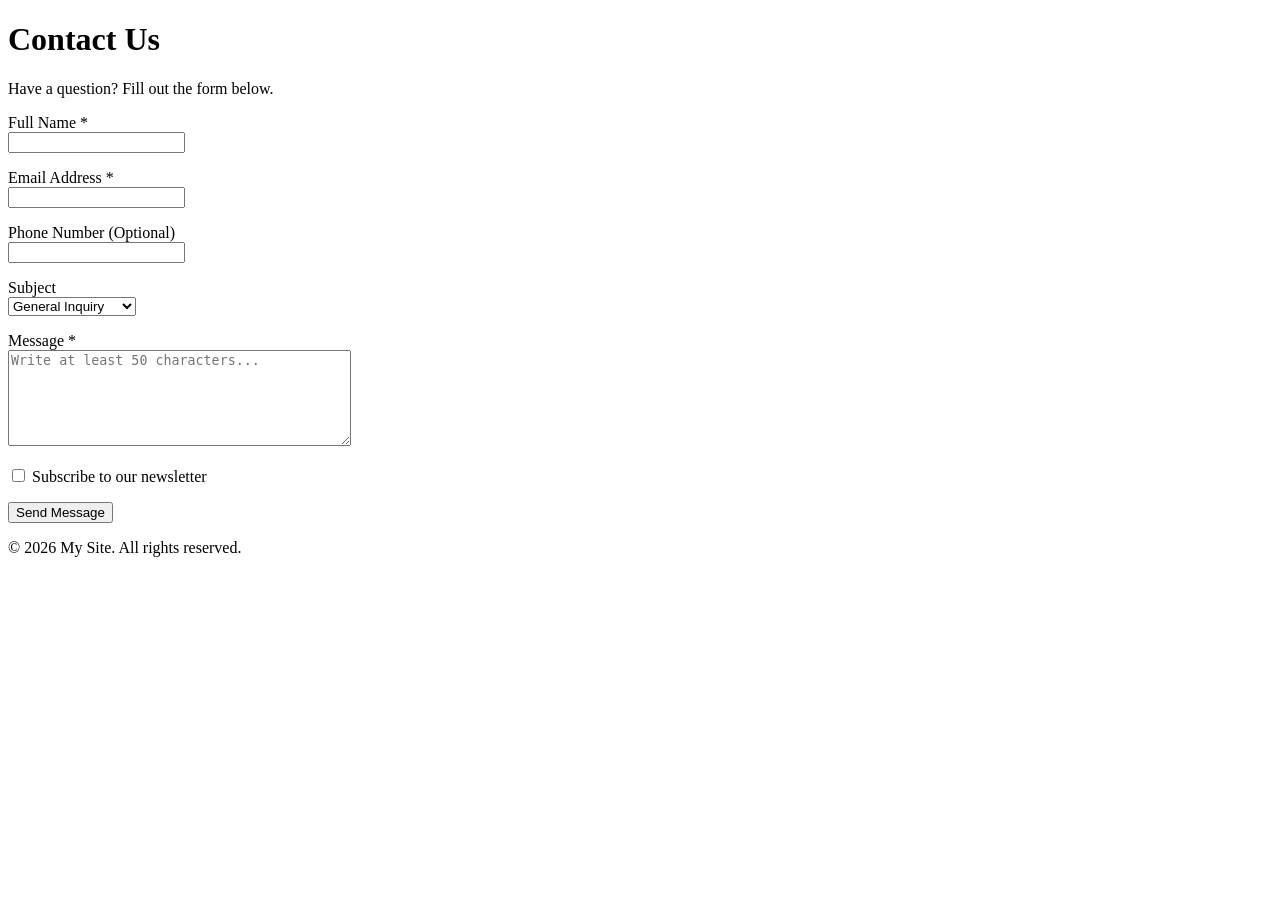
==== contact.html.html @ 665d89f0 "Add files via upload" ====
<!DOCTYPE html>
<html lang="en">
<head>
    <meta charset="UTF-8">
    <meta name="viewport" content="width=device-width, initial-scale=1.0">
    <title>Contact Us</title>
</head>
<body>

    <header>
        <h1>Contact Us</h1>
        <p>Have a question? Fill out the form below.</p>
    </header>

    <main>
        <form action="#" method="post">

            <p>
                <label for="fullName">Full Name *</label><br>
                <input
                    type="text"
                    id="fullName"
                    name="fullName"
                    required
                >
            </p>

            <p>
                <label for="email">Email Address *</label><br>
                <input
                    type="email"
                    id="email"
                    name="email"
                    required
                >
            </p>

            <p>
                <label for="phone">Phone Number (Optional)</label><br>
                <input
                    type="tel"
                    id="phone"
                    name="phone"
                >
            </p>

            <p>
                <label for="subject">Subject</label><br>
                <select id="subject" name="subject">
                    <option value="general">General Inquiry</option>
                    <option value="support">Technical Support</option>
                    <option value="feedback">Feedback</option>
                </select>
            </p>

            <p>
                <label for="message">Message *</label><br>
                <textarea
                    id="message"
                    name="message"
                    minlength="50"
                    required
                    placeholder="Write at least 50 characters..."
                    rows="6"
                    cols="40"
                ></textarea>
            </p>

            <p>
                <input
                    type="checkbox"
                    id="newsletter"
                    name="newsletter"
                    value="yes"
                >
                <label for="newsletter">
                    Subscribe to our newsletter
                </label>
            </p>

            <button type="submit">Send Message</button>

        </form>
    </main>

    <footer>
        <p>&copy; 2026 My Site. All rights reserved.</p>
    </footer>

</body>
</html>
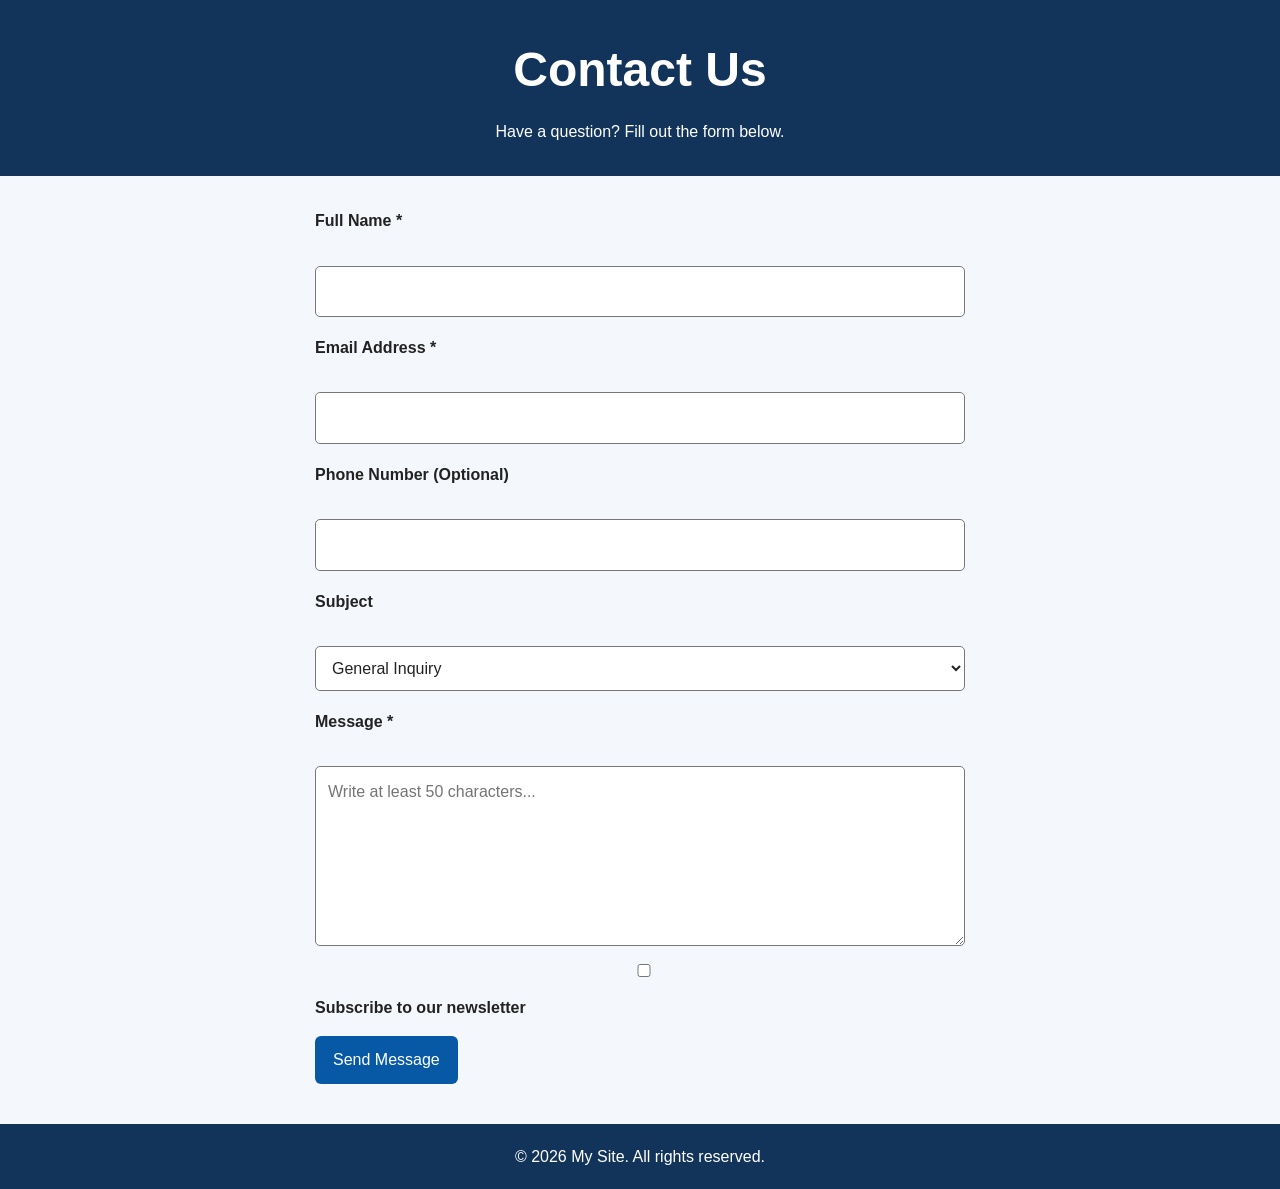
==== commit feb32926: "Include stylesheet link in contact.html Added a link to the stylesheet for better styling." ====
--- a/contact.html.html
+++ b/contact.html.html
@@ -5,6 +5,7 @@
     <meta charset="UTF-8">
     <meta name="viewport" content="width=device-width, initial-scale=1.0">
     <title>Contact Us</title>
+    <link rel="stylesheet" href="styles.css">
 </head>
 <body>
 
--- a/styles.css
+++ b/styles.css
@@ -0,0 +1,231 @@
+/* ===== General styles ===== */
+* {
+    box-sizing: border-box;
+}
+
+html {
+    scroll-behavior: smooth;
+}
+
+body {
+    margin: 0;
+    font-family: Arial, Helvetica, sans-serif;
+    line-height: 1.6;
+    background-color: #f4f7fb;
+    color: #222;
+}
+
+img {
+    max-width: 100%;
+    height: auto;
+}
+
+a {
+    color: #0759a5;
+}
+
+a:focus-visible,
+button:focus-visible,
+input:focus-visible,
+textarea:focus-visible {
+    outline: 3px solid #f0a500;
+    outline-offset: 3px;
+}
+
+/* ===== Header ===== */
+header {
+    background-color: #12345a;
+    color: #ffffff;
+    text-align: center;
+    padding: 32px 20px;
+}
+
+header h1 {
+    margin: 0 0 10px;
+    font-size: clamp(2rem, 5vw, 3rem);
+}
+
+header p {
+    margin: 0;
+}
+
+/* ===== Navigation ===== */
+nav {
+    background-color: #0b223d;
+    padding: 14px 20px;
+    display: flex;
+    justify-content: center;
+    flex-wrap: wrap;
+    gap: 20px;
+}
+
+nav a {
+    color: #ffffff;
+    text-decoration: none;
+    font-weight: bold;
+    padding: 5px;
+}
+
+nav a:hover,
+nav a:focus-visible,
+nav a[aria-current="page"] {
+    text-decoration: underline;
+    text-underline-offset: 5px;
+}
+
+/* ===== Main content ===== */
+main {
+    width: min(1100px, 92%);
+    margin: 32px auto;
+}
+
+section {
+    margin-bottom: 32px;
+}
+
+h2,
+h3 {
+    color: #12345a;
+}
+
+h2 {
+    font-size: 1.8rem;
+}
+
+p {
+    overflow-wrap: anywhere;
+}
+
+/* ===== Cards and project layouts ===== */
+.project-container,
+.projects-container,
+.card-container {
+    display: grid;
+    grid-template-columns: repeat(auto-fit, minmax(min(100%, 260px), 1fr));
+    gap: 24px;
+}
+
+.project-card,
+.project,
+.card {
+    background-color: #ffffff;
+    border-radius: 10px;
+    overflow: hidden;
+    box-shadow: 0 4px 12px rgba(0, 0, 0, 0.08);
+}
+
+.project-card img,
+.project img,
+.card img {
+    width: 100%;
+    height: 200px;
+    object-fit: cover;
+    display: block;
+}
+
+.project-content,
+.project-card-content,
+.card-content {
+    padding: 20px;
+}
+
+/* ===== Buttons ===== */
+.button,
+.btn,
+button {
+    display: inline-block;
+    background-color: #0759a5;
+    color: #ffffff;
+    padding: 11px 18px;
+    border: none;
+    border-radius: 6px;
+    text-decoration: none;
+    font: inherit;
+    cursor: pointer;
+}
+
+.button:hover,
+.btn:hover,
+button:hover {
+    background-color: #0b223d;
+}
+
+/* ===== Forms ===== */
+form {
+    max-width: 650px;
+    margin: 0 auto;
+}
+
+label {
+    display: block;
+    font-weight: bold;
+    margin-bottom: 6px;
+}
+
+input,
+textarea,
+select {
+    display: block;
+    width: 100%;
+    padding: 12px;
+    margin-bottom: 18px;
+    border: 1px solid #777;
+    border-radius: 5px;
+    background-color: #ffffff;
+    color: #222222;
+    font: inherit;
+}
+
+textarea {
+    min-height: 150px;
+    resize: vertical;
+}
+
+/* ===== Footer ===== */
+footer {
+    background-color: #12345a;
+    color: #ffffff;
+    text-align: center;
+    padding: 20px;
+    margin-top: 40px;
+}
+
+footer p {
+    margin: 0;
+}
+
+/* ===== Responsive layout ===== */
+@media (max-width: 600px) {
+    header {
+        padding: 24px 14px;
+    }
+
+    nav {
+        gap: 10px;
+        padding: 12px;
+    }
+
+    main {
+        width: 94%;
+        margin: 22px auto;
+    }
+
+    h2 {
+        font-size: 1.5rem;
+    }
+}
+
+/* ===== Respect reduced-motion preferences ===== */
+@media (prefers-reduced-motion: reduce) {
+    html {
+        scroll-behavior: auto;
+    }
+
+    *,
+    *::before,
+    *::after {
+        animation-duration: 0.01ms !important;
+        animation-iteration-count: 1 !important;
+        transition-duration: 0.01ms !important;
+    }
+}
